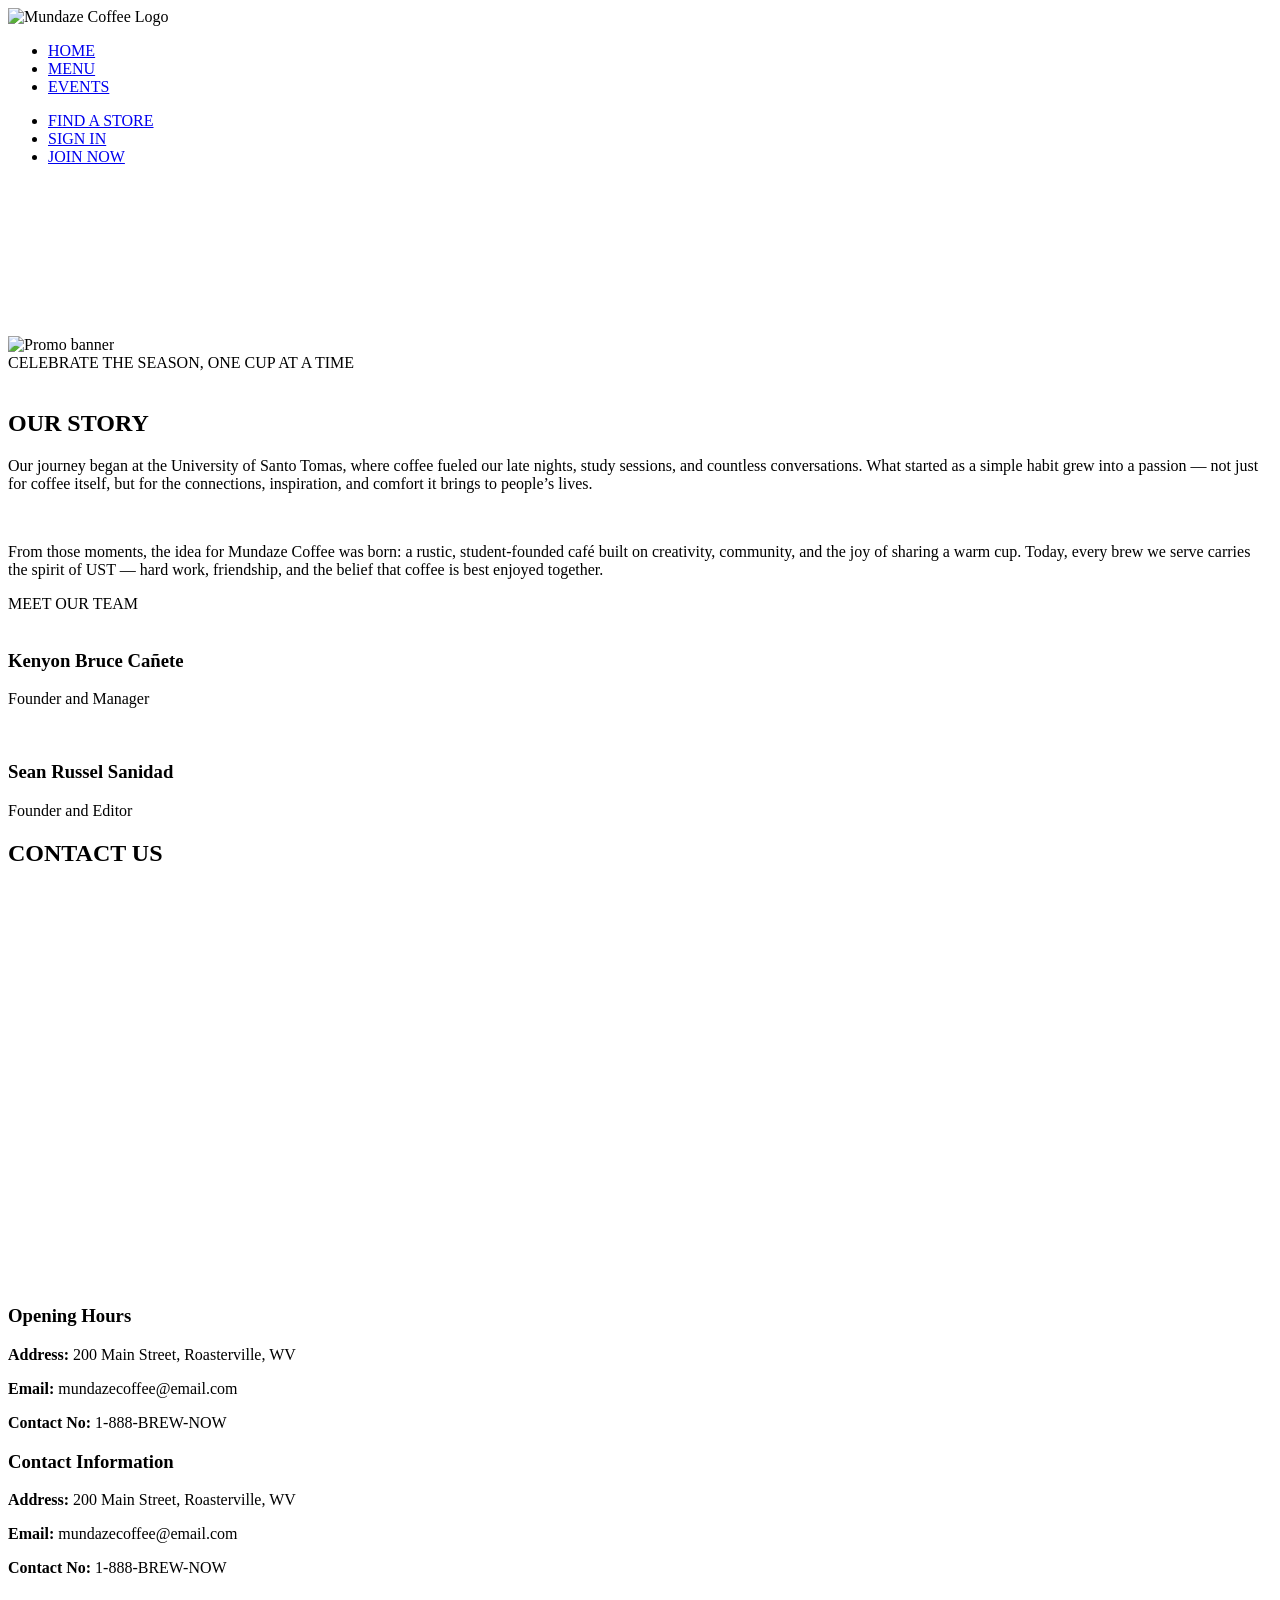
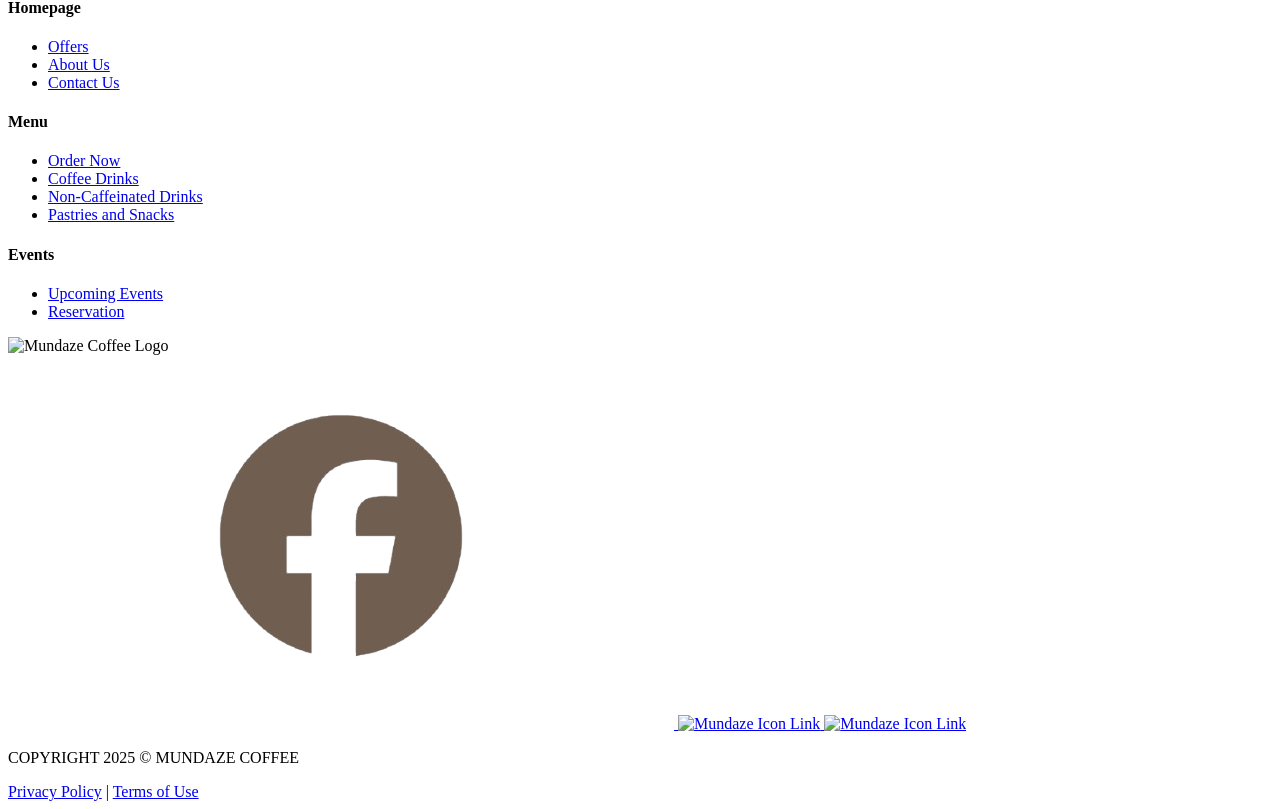
==== index.html @ f3aebc01 "Add files via upload" ====
<!DOCTYPE html>
<html lang="en">
<head>
  <meta charset="utf-8" />
  <meta name="viewport" content="width=device-width, initial-scale=1" />
  <title>Mundaze Coffee | Home</title>

  <!-- Google Fonts -->
  <link href="https://fonts.googleapis.com/css2?family=League+Gothic&family=Noto+Sans:wght@300;400;600;700&family=Pathway+Gothic+One&family=Raleway:wght@600;700&display=swap" rel="stylesheet">

  <!-- Custom CSS -->
  <link rel="stylesheet" href="css/styles1.css" />
</head>
<body>

  <!-- NAVIGATION -->
  <nav>
    <div class="nav-left">
      <img src="elements/mundaze_white_logo.png" alt="Mundaze Coffee Logo">
      <ul>
        <li><a href="index.html">HOME</a></li>
        <li><a href="menu.html">MENU</a></li>
        <li><a href="events.html">EVENTS</a></li>
      </ul>
    </div>

    <div class="nav-right">
      <ul>
        <li><a href="disabled.html" class="store-find">FIND A STORE</a></li>
        <li><a href="disabled.html" class="sign-in">SIGN IN</a></li>
        <li><a href="disabled.html" class="join-now">JOIN NOW</a></li>
      </ul>
    </div>
  </nav>


  <!-- HERO / VIDEO -->
  <div class="video-container" aria-hidden="true">
    <video autoplay muted loop playsinline class="bg-video">
      <source src="elements/hero_video.mp4" type="video/mp4">
    </video>
  </div>

  <main>
    <!-- ADVERT -->
    <section class="advertisment">
      <div class="ad-bg" id="offer">
        <div class="ad-container">
          <img src="elements/promo_banner.png" alt="Promo banner">
          <div class="ad-quote">
            CELEBRATE THE SEASON, ONE CUP AT A TIME
          </div>
        </div>
      </div>
    </section>

    <!-- ABOUT / STORY -->
    <section class="about-us" id="abtid">
      <div class="about-content">
        <div class="about-col">
          <div class="ust-image1"><img src="elements/ust-main1.jpg" alt=""></div>
          <div class="story-text">
            <h2>OUR STORY</h2>
            <p>Our journey began at the University of Santo Tomas, where coffee fueled our late nights, study sessions, and countless conversations. What started as a simple habit grew into a passion — not just for coffee itself, but for the connections, inspiration, and comfort it brings to people’s lives.</p>
          </div>
        </div>

        <div class="about-col">
          <div class="ust-image2"><img src="elements/ust-main2.jpg" alt=""></div>
          <div class="story-text">
            <p>From those moments, the idea for Mundaze Coffee was born: a rustic, student-founded café built on creativity, community, and the joy of sharing a warm cup. Today, every brew we serve carries the spirit of UST — hard work, friendship, and the belief that coffee is best enjoyed together.</p>
          </div>
        </div>
      </div>
    </section>

    <!-- TEAM -->
    <section class="team-section">
      <div class="container">
        <div class="team-header">MEET OUR TEAM</div>
        <div class="team-container">
          <div class="team-member">
            <img src="elements/member1.png" alt="">
            <h3>Kenyon Bruce Cañete</h3>
            <p>Founder and Manager</p>
          </div>
          <div class="team-member">
            <img src="elements/member2.png" alt="">
            <h3>Sean Russel Sanidad</h3>
            <p>Founder and Editor</p>
          </div>
        </div>
      </div>
    </section>

    <section class="contact-section" id="contactus">
      <div class="contact-header"><h2>CONTACT US</h2></div>
  <div class="contact-container">
    
    <!-- Left: Google Maps -->
    <div class="map-container">
      <div class="embed-map-fixed"><div class="embed-map-container"><iframe class="embed-map-frame" frameborder="0" scrolling="no" marginheight="0" marginwidth="0" src="https://maps.google.com/maps?width=600&height=400&hl=en&q=University%20of%20santo%20tomas&t=p&z=14&ie=UTF8&iwloc=B&output=embed"></iframe><a href="https://sprunkiretake.net/" style="font-size:2px!important;color:gray!important;position:absolute;bottom:0;left:0;z-index:1;max-height:1px;overflow:hidden">sprunki retake</a></div><style>.embed-map-fixed{position:relative;text-align:right;width:600px;height:400px;}.embed-map-container{overflow:hidden;background:none!important;width:600px;height:400px;}.embed-map-frame{width:600px!important;height:400px!important;}</style></div>
    </div>

    <!-- Right: Contact Information -->
    <div class="contact-info">
      <div class="info-box">
        <h3>Opening Hours</h3>
        <p><strong>Address:</strong> 200 Main Street, Roasterville, WV</p>
        <p><strong>Email:</strong> mundazecoffee@email.com</p>
        <p><strong>Contact No:</strong> 1-888-BREW-NOW</p>
      </div>

      <div class="info-box">
        <h3>Contact Information</h3>
        <p><strong>Address:</strong> 200 Main Street, Roasterville, WV</p>
        <p><strong>Email:</strong> mundazecoffee@email.com</p>
        <p><strong>Contact No:</strong> 1-888-BREW-NOW</p>
      </div>
    </div>

  </div>
</section>


  <!-- FOOTER -->
  <footer>
        <div class="footer-top">
            <div class="footer-column">
                <h4>Homepage</h4>
                <ul>
                    <li><a href="index.html#offer">Offers</a></li>
                    <li><a href="index.html#abtid">About Us</a></li>
                    <li><a href="index.html#contactus">Contact Us</a></li>
                </ul>
            </div>

            <div class="footer-column">
                <h4>Menu</h4>
                <ul>
                    <li><a href="menu.html#ordernowid">Order Now</a></li>
                    <li><a href="menu.html#espressoid">Coffee Drinks</a></li>
                    <li><a href="menu.html#noncafid">Non-Caffeinated Drinks</a></li>
                    <li><a href="menu.html#pastriesid">Pastries and Snacks</a></li>
                </ul>
            </div>

            <div class="footer-column">
                <h4>Events</h4>
                <ul>
                    <li><a href="events.html">Upcoming Events</a></li>
                    <li><a href="disabled.html">Reservation</a></li>
                </ul>
            </div>
        </div>

        <div class="footer-logo">
            <img src="elements/mundaze_coffee_logo.png" alt="Mundaze Coffee Logo">
        </div>

        <div class="social-icons">
            <a href="disabled.html">
                <img src="elements/fb-.png" alt="Mundaze Icon Link">
            </a>
            <a href="disabled.html">
                <img src="elements/ig-.png" alt="Mundaze Icon Link">
            </a>
            <a href="disabled.html">
                <img src="elements/x-.png" alt="Mundaze Icon Link">
            </a>
        </div>

        <div class="footer-bottom">
            <p>COPYRIGHT 2025 &copy; MUNDAZE COFFEE</p>
            <a href="disabled.html">Privacy Policy</a> | <a href="disabled.html">Terms of Use</a>
        </div>
    </footer>
</body>
</html>
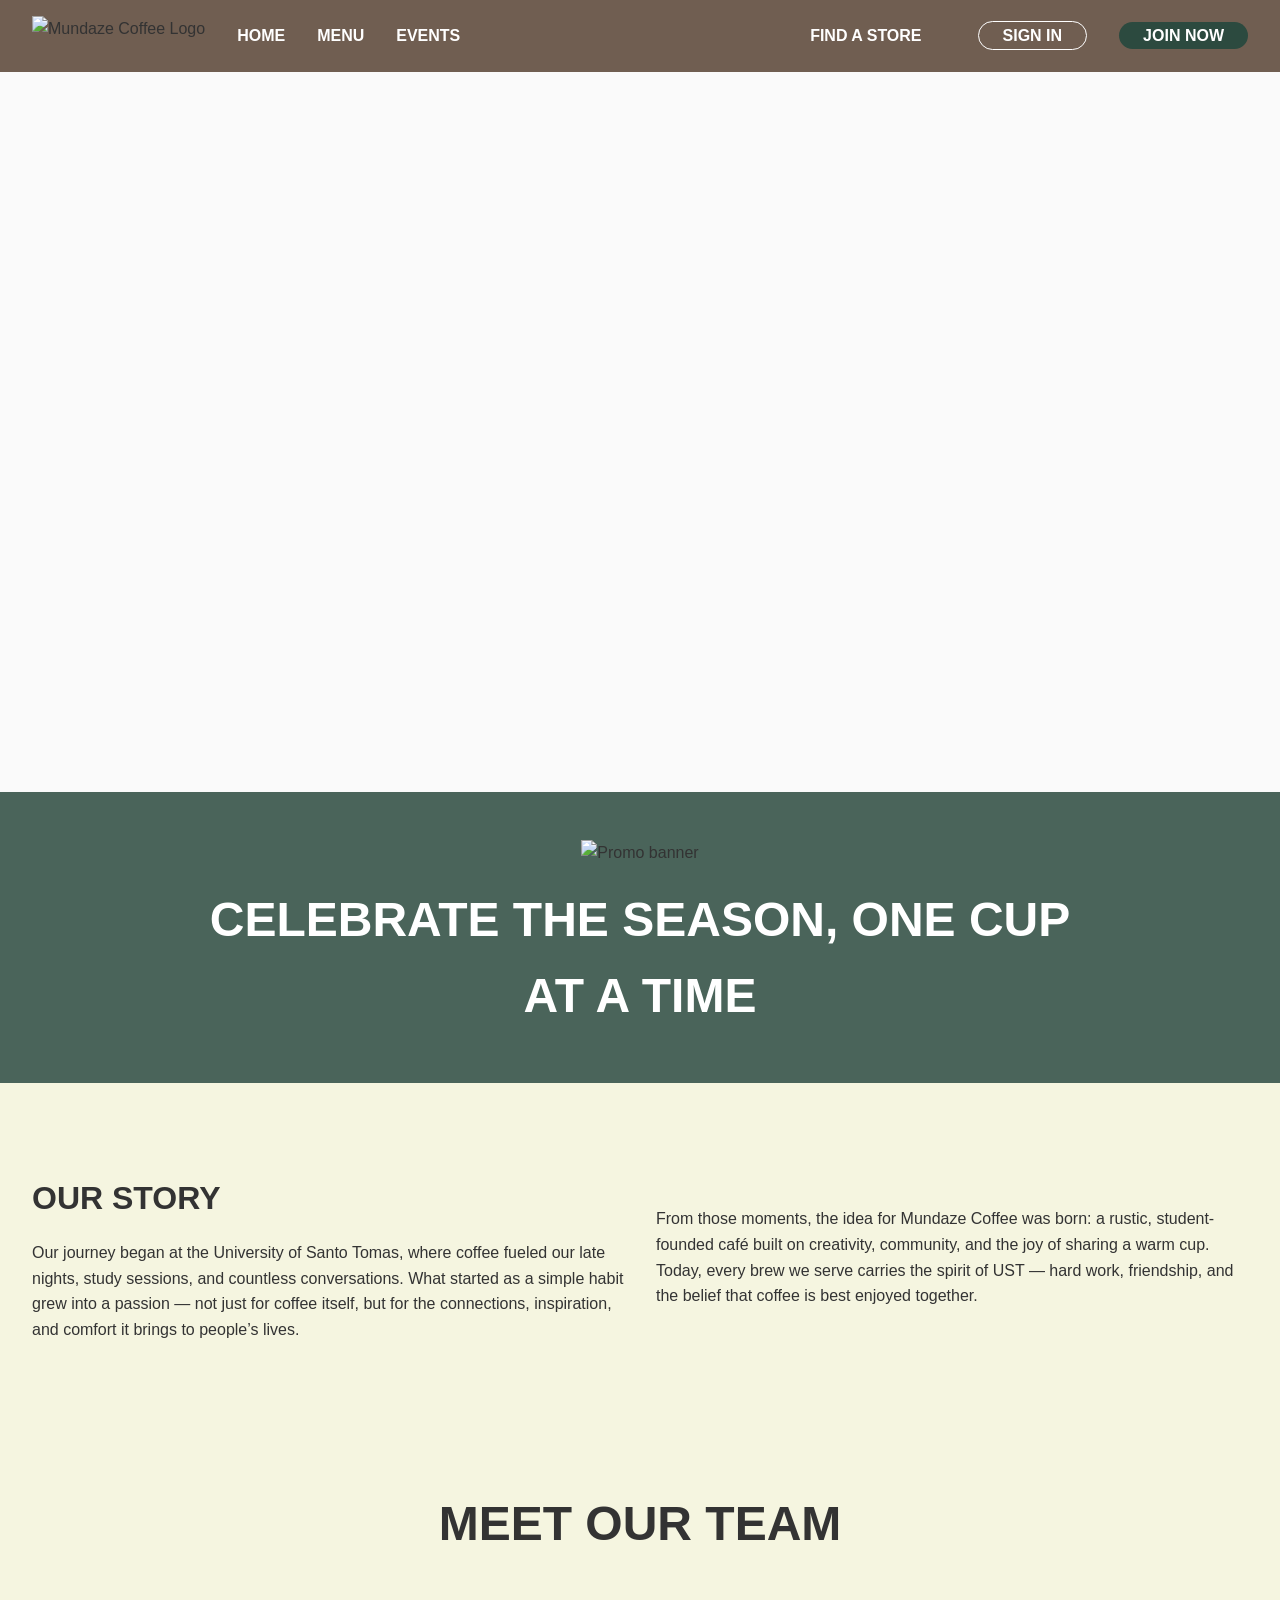
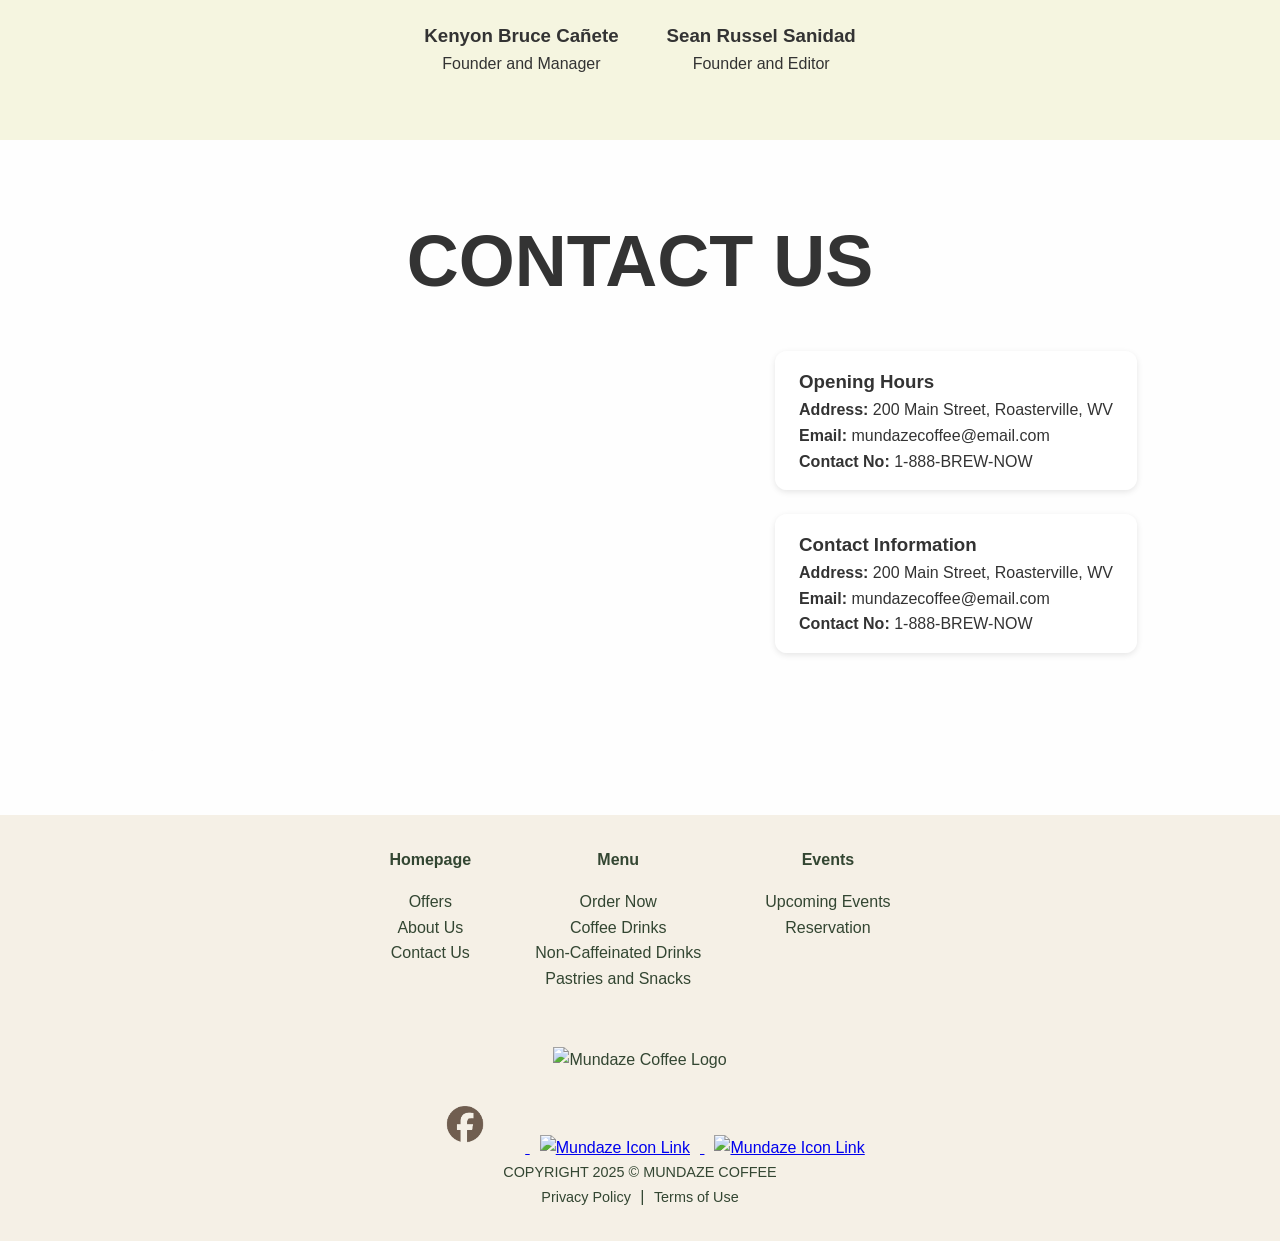
==== commit a00f3728: "ok" ====
--- a/index.html
+++ b/index.html
@@ -9,7 +9,7 @@
   <link href="https://fonts.googleapis.com/css2?family=League+Gothic&family=Noto+Sans:wght@300;400;600;700&family=Pathway+Gothic+One&family=Raleway:wght@600;700&display=swap" rel="stylesheet">
 
   <!-- Custom CSS -->
-  <link rel="stylesheet" href="css/styles1.css" />
+  <link rel="stylesheet" href="./css/styles1.css" />
 </head>
 <body>
 
--- a/css/styles1.css
+++ b/css/styles1.css
@@ -0,0 +1,686 @@
+/* ===== RESET & GLOBAL STYLES ===== */
+* {
+  margin: 0;
+  padding: 0;
+  box-sizing: border-box;
+}
+
+html, body {
+  overflow-x: hidden;
+  width: 100%;
+}
+
+body {
+  font-family: "Noto Sans", sans-serif;
+  line-height: 1.6;
+  color: #333;
+  background: #fafafa url(../elements/seamless_bg.png) repeat fixed;
+}
+
+h1, h2, h3 {
+  font-family: "Pathway Gothic One", sans-serif;
+}
+
+p {
+  font-family: "Noto Sans", sans-serif;
+}
+
+.plain-link {
+  text-decoration: none; 
+  color: inherit; 
+  cursor: pointer; 
+}
+
+
+/* ===== NAVBAR ===== */
+nav {
+  background: rgb(112, 94, 81);
+  padding: 1rem 2rem;
+  display: flex;
+  align-items: center;
+  justify-content: space-between;
+}
+
+nav img {
+  height: 40px;
+  margin-right: 2rem;
+}
+
+nav ul {
+  list-style: none;
+  display: flex;
+  gap: 2rem;
+}
+
+nav ul li a {
+  color: #fff;
+  text-decoration: none;
+  font-weight: 600;
+  transition: color 0.3s;
+}
+
+nav ul li a:hover {
+  color: #ffcc66;
+}
+
+.nav-left {
+  display: flex;
+  align-items: center;
+}
+
+.nav-right ul {
+  display: flex;
+  align-items: center;
+  gap: 2rem;
+}
+
+.nav-right ul li a {
+  border: 1px solid #fff;
+  padding: 5px 1.5rem;
+  border-radius: 30px;
+}
+
+.nav-right ul li a:hover {
+  color: #ffcc66;
+}
+
+.nav-right .store-find {
+  border: none;
+}
+
+.nav-right .store-find:hover {
+  color: #1c3028;
+}
+
+.nav-right .sign-in:hover {
+  background: white;
+  color:#705e51;
+}
+
+.nav-right .join-now {
+  background:#2C4A3F;
+  color: white;
+  border: none;
+}
+
+.nav-right .join-now:hover {
+  background: #1c3028;
+  color: white;
+}
+
+
+/* ===== HERO ===== */
+.video-container {
+  position: relative;
+  width: 100%;
+  height: 80vh;
+  overflow: hidden;
+}
+
+.bg-video {
+  width: 100%;
+  height: 100%;
+  object-fit: cover;
+}
+
+.hero {
+  width: 100%;
+  height: 350px; 
+  display: flex;
+  align-items: center;
+  justify-content: center;
+  background-color: #2C4A3F; 
+}
+
+.hero-header {
+  width: 100%;
+  height: auto;
+  object-fit: cover;
+  max-width: 100%; 
+}
+
+
+/* ===== ADVERTISEMENT ===== */
+.advertisment {
+  text-align: center;
+  padding: 3rem 1rem;
+  background: rgba(44, 74, 63, 0.85);
+}
+
+.ad-container {
+  max-width: 900px;
+  margin: auto;
+}
+
+.ad-container img {
+  max-width: 100%;
+}
+
+.ad-quote {
+  font-weight: bold;
+  font-family: 'Pathway Gothic One', sans-serif;
+  font-size: 3rem;
+  color: #fff;
+  margin-top: 1rem;
+}
+
+
+/* ===== ABOUT ===== */
+.about-us {
+  padding: 4rem 2rem;
+  background: rgba(245, 245, 220, 0.85);
+}
+
+.about-content {
+  display: flex;
+  flex-wrap: wrap;
+  gap: 2rem;
+  align-items: center;
+  justify-content: center;
+}
+
+.about-col {
+  flex: 1 1 400px;
+  max-width: 600px;
+}
+
+.about-col img {
+  width: 100%;
+  border-radius: 10px;
+  box-shadow: 0 4px 10px rgba(0,0,0,0.1);
+}
+
+.story-text h2 {
+  font-size: 2rem;
+  margin-bottom: 1rem;
+  font-family: 'Pathway Gothic One', sans-serif;
+}
+
+.story-text p {
+  margin-bottom: 1rem;
+}
+
+
+/* ===== TEAM ===== */
+.team-section {
+  padding: 4rem 2rem;
+  text-align: center;
+  background: rgba(245, 245, 220, 0.85);
+}
+
+.team-header {
+  font-size: 3rem;
+  font-weight: bold;
+  margin-bottom: 2rem;
+  font-family: 'Pathway Gothic One', sans-serif;
+}
+
+.team-container {
+  display: flex;
+  justify-content: center;
+  gap: 3rem;
+  flex-wrap: wrap;
+}
+
+.team-member {
+  max-width: 250px;
+}
+
+.team-member img {
+  width: 100%;
+  margin-bottom: 1rem;
+}
+
+
+/* ===== CONTACT US ===== */
+.contact-section {
+  padding: 4rem 2rem;
+  text-align: center;
+  background: rgba(255, 255, 255, 0.85);
+}
+
+.contact-header {
+  font-size: 3rem;
+  font-weight: bold;
+  margin-bottom: 2rem;
+  font-family: 'Pathway Gothic One', sans-serif;
+}
+
+.contact-container {
+  display: flex;
+  justify-content: center;
+  align-items: flex-start;
+  gap: 2rem;
+  flex-wrap: wrap;
+  margin-top: 2rem;
+}
+
+.map-container iframe,
+.embed-map-frame {
+  width: 600px;
+  height: 400px;
+  border-radius: 12px;
+  max-width: 100%;
+}
+
+.contact-info {
+  display: flex;
+  flex-direction: column;
+  gap: 1.5rem;
+  max-width: 400px;
+  text-align: left;
+}
+
+.info-box {
+  background: rgba(255, 255, 255, 0.9);
+  padding: 1rem 1.5rem;
+  border-radius: 12px;
+  box-shadow: 0 2px 6px rgba(0,0,0,0.1);
+}
+
+
+/* ===== MENU PAGE ===== */
+.menu-section {
+  background-color: #f9f6f0; 
+  padding: 60px 20px;
+}
+
+.menu-section h2 {
+  font-size: 2.5rem;
+  font-weight: bold;
+  color: #334632;
+  text-align: center;
+  margin-bottom: 15px;
+}
+
+.menu-text {
+  color: #181a18;
+  max-width: 700px;
+  margin: 0 auto 40px;
+  font-size: 1rem;
+  line-height: 1.5;
+  text-align: center;
+  position: relative;
+}
+
+.menu-text::after {
+  content: "";
+  display: block;
+  width: 500px;
+  max-width: 90%;
+  height: 2px;
+  background: #181a18;
+  margin: 20px auto 0;
+}
+
+.menu-container {
+  display: grid;
+  grid-template-columns: 250px 1fr;
+  gap: 40px;
+  max-width: 1200px;
+  margin: 0 auto;
+}
+
+.menu-sidebar {
+  background: #fff;
+  border-radius: 12px;
+  padding: 20px;
+  box-shadow: 0 4px 8px rgba(0,0,0,0.1);
+  height: fit-content;
+  color: #2C4A3F;
+  position: sticky; 
+  top: 20px; 
+}
+
+.menu-sidebar h3 {
+  font-size: 1.2rem;
+  font-weight: 700;
+  color: #2C4A3F;
+  margin-bottom: 10px;
+}
+
+.menu-sidebar ul {
+  list-style: none;
+  margin-bottom: 25px;
+}
+
+.menu-sidebar ul li {
+  margin-bottom: 8px;
+  color: #705E51;
+  font-size: 0.95rem;
+  padding-left: 15px;
+  position: relative;
+}
+
+.menu-sidebar ul li::before {
+  content: "•";
+  position: absolute;
+  left: 0;
+  color: #2C4A3F;
+  font-weight: bold;
+}
+
+.mobile-menu-jumps {
+  display: none;
+}
+
+.section-title {
+  font-family: 'Pathway Gothic One', sans-serif;
+  font-size: 1.8rem;
+  font-weight: bold;
+  color: #2C4A3F;
+  margin: 40px 0 20px;
+}
+
+.drink-row {
+  display: grid;
+  grid-template-columns: repeat(auto-fill, minmax(180px, 1fr));
+  gap: 25px;
+  margin-bottom: 40px;
+}
+
+.drink-card {
+  background: #fff;
+  border-radius: 12px;
+  padding: 15px;
+  text-align: center;
+  box-shadow: 0 4px 8px rgba(0,0,0,0.1);
+}
+
+.image-box {
+  width: 100%;
+  height: 180px;
+  background: #2C4A3F;
+  display: flex;
+  align-items: center;
+  justify-content: center;
+  border-radius: 12px;
+  margin-bottom: 10px;
+}
+
+.image-box img {
+  max-height: 150px;
+  width: auto;
+}
+
+.image-box.question-mark {
+  font-size: 3rem;
+  color: #fff;
+  font-weight: bold;
+}
+
+.drink-name {
+  font-weight: bold;
+  margin-top: 5px;
+  color: #2C4A3F;
+}
+
+.drink-price {
+  font-size: 0.9rem;
+  color: #705E51;
+}
+
+
+/* ===== FOOTER ===== */
+footer {
+  background: #f5f0e6;
+  color: #334632; 
+  padding: 2rem;
+  text-align: center;
+}
+
+.footer-top {
+  display: flex;
+  justify-content: center;
+  gap: 4rem;
+  margin-bottom: 2rem;
+  flex-wrap: wrap;
+}
+
+.footer-column h4 {
+  margin-bottom: 1rem;
+}
+
+.footer-column ul {
+  list-style: none;
+}
+
+.footer-column a {
+  color: #334632; 
+  text-decoration: none;
+}
+
+.footer-column a:hover {
+  color: #b69255; 
+}
+
+.footer-logo img {
+  height: 60px;
+  margin: 1.5rem 0;
+}
+
+.social-icons img {
+  width: 100px;
+  margin: 0 10px;
+}
+
+.footer-bottom p,
+.footer-bottom a {
+  color: #334632;
+  font-size: 0.9rem;
+}
+
+.footer-bottom a {
+  margin: 0 5px; 
+  text-decoration: none;
+}
+
+.footer-bottom a:hover {
+  color: #b69255;
+}
+
+
+/* ===== EVENTS ===== */
+.hero-events img {
+  width: 100%;
+  height: auto;
+}
+
+.events-container {
+  margin: 0 auto;
+  padding: 40px 5px;
+  max-width: 1000px;
+  display: grid;
+  grid-template-columns: repeat(2, 2fr);
+  gap: 20px;
+}
+
+.box {
+  text-align: center;
+}
+
+.box img {
+  width: 100%;
+  max-width: 200px;
+  height: auto;
+}
+
+.box:first-child {
+  grid-column: 1/3;
+  text-align: center;
+}
+
+.events-container h3 {
+  font-family: 'Pathway Gothic One', sans-serif;
+  color: #2C4A3F;
+}
+
+.events-container p {
+  font-family: 'Noto Sans', sans-serif;
+}
+
+
+/* ===== CONSTRUCTION ===== */
+.construction-container {
+  display: flex;
+  flex-direction: column;
+  align-items: center;
+  justify-content: center;
+  min-height: 80vh;
+  text-align: center;
+  padding: 2rem;
+  border-radius: 12px;
+  background: rgba(255,255,255,0.85);
+}
+
+.warning-icon {
+  width: 100px;
+  margin-bottom: 1rem;
+}
+
+.main-message {
+  font-size: 1.8rem;
+  font-weight: bold;
+  color: #b91c1c;
+  margin-bottom: 0.5rem;
+}
+
+.sub-message {
+  font-size: 1rem;
+  color: #374151;
+  margin-bottom: 1.5rem;
+}
+
+.home-button {
+  display: inline-block;
+  padding: 0.8rem 1.5rem;
+  background-color: #facc15;
+  color: #000;
+  font-weight: bold;
+  text-decoration: none;
+  border-radius: 8px;
+  transition: background 0.3s ease;
+}
+
+.home-button:hover {
+  background-color: #eab308;
+}
+
+
+/* ===== RESPONSIVE QUERIES ===== */
+@media (max-width: 992px) {
+  .menu-container {
+    grid-template-columns: 200px 1fr;
+  }
+}
+
+@media (max-width: 768px) {
+  /* NAVBAR MOBILE FIX */
+  nav {
+    flex-direction: column;
+    align-items: flex-start;
+    padding: 1rem;
+  }
+  .nav-left {
+    width: 100%;
+    justify-content: space-between;
+    margin-bottom: 0.5rem;
+  }
+  .nav-right {
+    width: 100%;
+  }
+  nav ul li { display: none; }
+  nav ul li.home,
+  nav ul li.menu,
+  nav ul li.events {
+    display: inline-block;
+  }
+  .nav-right ul {
+    gap: 0.5rem;
+    justify-content: center;
+  }
+  .nav-right ul li a {
+    padding: 5px 1rem;
+    font-size: 0.8rem;
+  }
+
+  .video-container { height: 40vh; }
+  .hero { height: 300px; }
+
+  .menu-container {
+    grid-template-columns: 1fr; 
+    gap: 20px;
+  }
+  .menu-sidebar { display: none; }
+  .mobile-menu-jumps {
+    display: flex;
+    overflow-x: auto;
+    gap: 10px;
+    padding: 15px 10px; 
+  }
+  .mobile-menu-jumps a {
+    background: #705E51;
+    color: #fff;
+    padding: 8px 16px;
+    border-radius: 25px;
+    font-size: 0.9rem;
+    font-weight: 600;
+    flex-shrink: 0;
+    text-decoration: none;
+  }
+
+  .drink-row {
+    grid-template-columns: repeat(auto-fill, minmax(140px, 1fr));
+    gap: 15px;
+  }
+  .image-box { height: 140px; }
+
+  .events-container {
+    grid-template-columns: 1fr; 
+    padding: 40px 20px;
+    gap: 30px;
+  }
+  .box:first-child { grid-column: auto; }
+  .box:first-child br { display: none; }
+  .box img {
+    max-width: 250px;
+    margin: 0 auto;
+    display: block; 
+  }
+  .events-container h3 {
+    font-size: 1.5rem;
+    margin-bottom: 0.2rem;
+    text-align: center;
+  }
+  .events-container p {
+    font-size: 1rem;
+    text-align: center;
+  }
+
+  .about-content { flex-direction: column; align-items: center; }
+  .team-container { flex-direction: column; gap: 2rem; }
+  .contact-container { flex-direction: column; align-items: center; gap: 1.5rem; }
+  .map-container iframe,
+  .embed-map-frame {
+    width: 100% !important;
+    height: 250px !important;
+  }
+  .contact-info { max-width: 100%; text-align: center; }
+  .info-box { width: 100%; }
+
+  .footer-top { flex-direction: column; gap: 1.5rem; }
+  .footer-column { text-align: center; width: 100%; }
+  .footer-logo img { max-width: 200px; }
+  .social-icons { margin-top: 1rem; }
+}
+
+@media (max-width: 576px) {
+  @media (max-width: 768px) {
+  nav ul li { display: none; }
+  nav ul li:nth-child(1),
+  nav ul li:nth-child(2),
+  nav ul li:nth-child(3) {
+    display: inline-block;
+    }
+  }
+}
